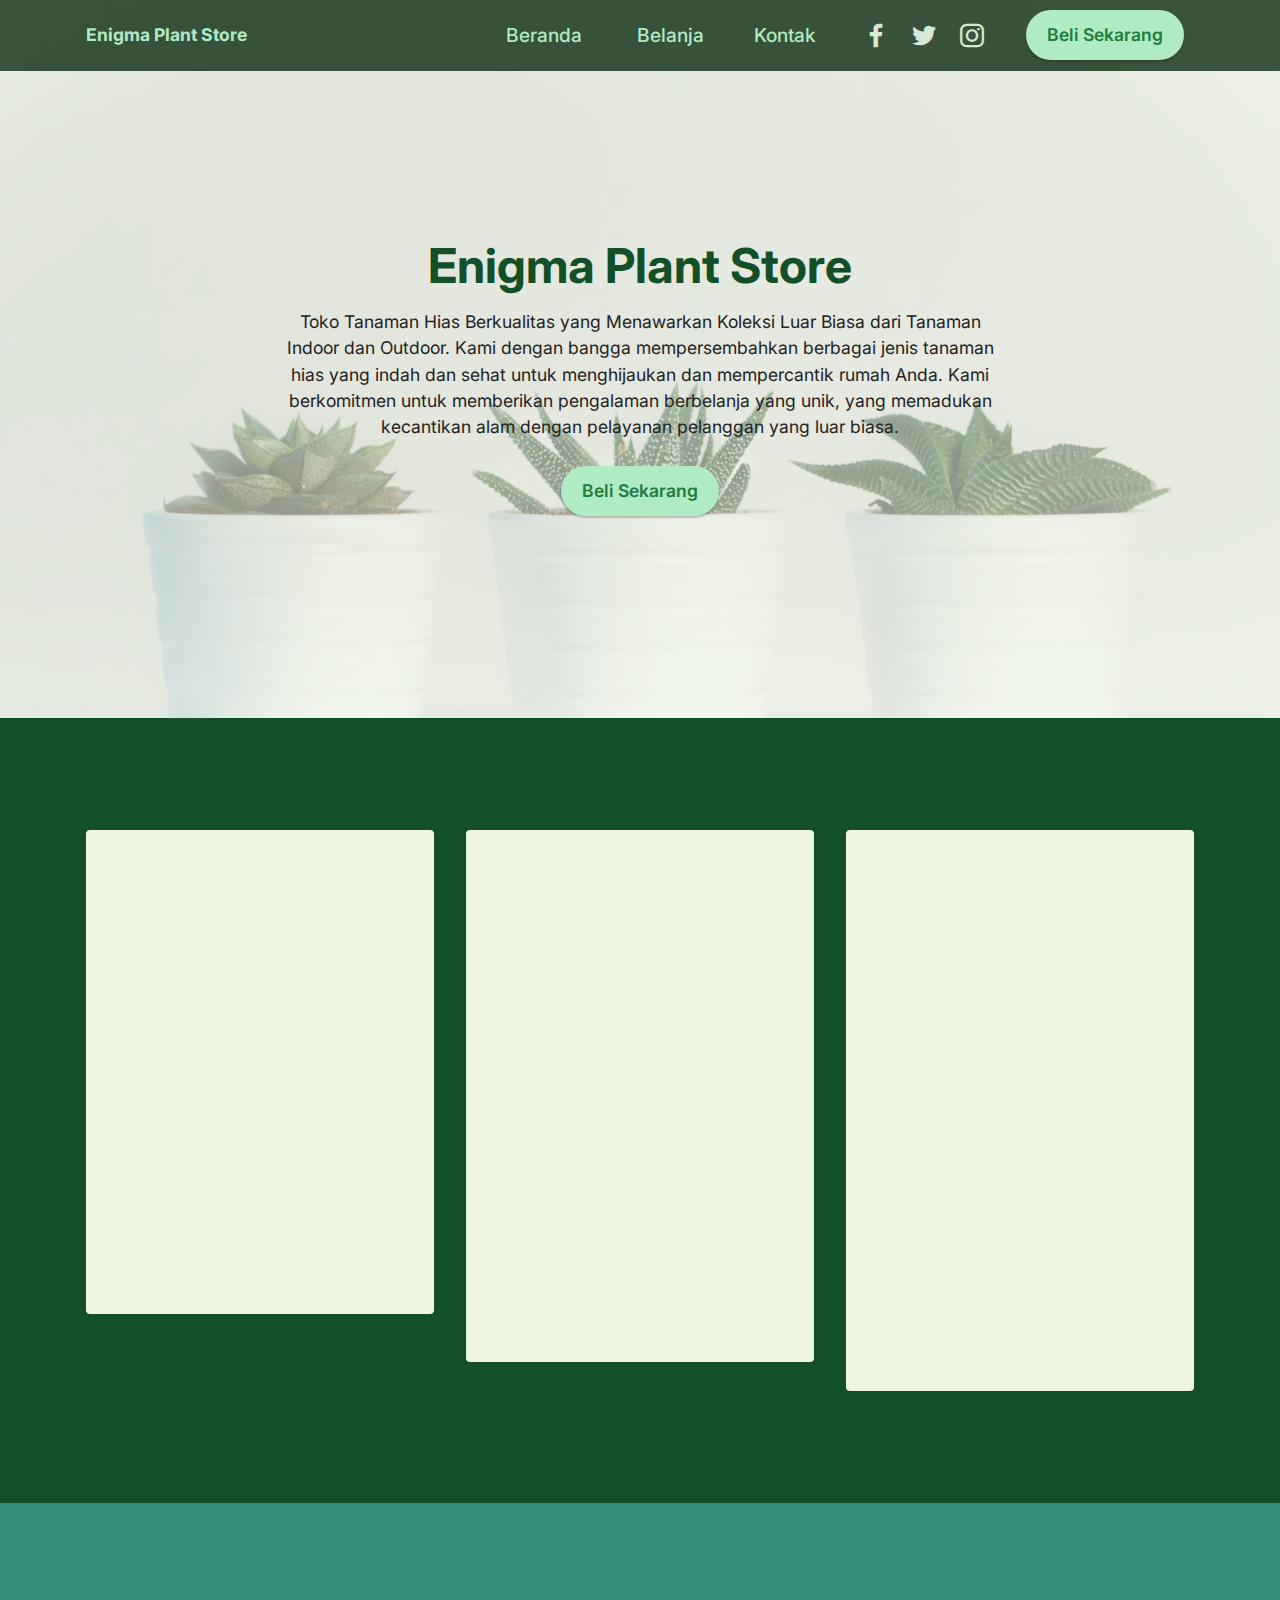
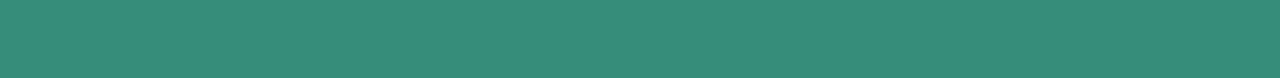
==== index.html @ a5e1b196 "Add files via upload" ====
<!DOCTYPE html>
<html>

<head>
    <!-- Site made with Mobirise Website Builder v5.9.6, https://mobirise.com -->
    <meta charset="UTF-8">
    <meta http-equiv="X-UA-Compatible" content="IE=edge">
    <meta name="generator" content="Mobirise v5.9.6, mobirise.com">
    <meta name="viewport" content="width=device-width, initial-scale=1, minimum-scale=1">
    <link rel="shortcut icon" href="assets/images/ferdy-logo-128x128.png" type="image/x-icon">
    <meta name="description" content="">


    <title>ENIGMA STORE</title>
    <link rel="stylesheet" href="assets/web/assets/mobirise-icons2/mobirise2.css">
    <link rel="stylesheet" href="assets/bootstrap/css/bootstrap.min.css">
    <link rel="stylesheet" href="assets/bootstrap/css/bootstrap-grid.min.css">
    <link rel="stylesheet" href="assets/bootstrap/css/bootstrap-reboot.min.css">
    <link rel="stylesheet" href="assets/animatecss/animate.css">
    <link rel="stylesheet" href="assets/dropdown/css/style.css">
    <link rel="stylesheet" href="assets/socicon/css/styles.css">
    <link rel="stylesheet" href="assets/theme/css/style.css">
    <link rel="preload"
        href="https://fonts.googleapis.com/css?family=Inter:100,200,300,400,500,600,700,800,900&display=swap" as="style"
        onload="this.onload=null;this.rel='stylesheet'">
    <noscript>
        <link rel="stylesheet"
            href="https://fonts.googleapis.com/css?family=Inter:100,200,300,400,500,600,700,800,900&display=swap">
    </noscript>
    <link rel="preload" href="https://fonts.googleapis.com/css?family=Manrope:200,300,400,500,600,700,800&display=swap"
        as="style" onload="this.onload=null;this.rel='stylesheet'">
    <noscript>
        <link rel="stylesheet"
            href="https://fonts.googleapis.com/css?family=Manrope:200,300,400,500,600,700,800&display=swap">
    </noscript>
    <link rel="preload" as="style" href="assets/mobirise/css/mbr-additional.css">
    <link rel="stylesheet" href="assets/mobirise/css/mbr-additional.css" type="text/css">




</head>

<body>

    <section data-bs-version="5.1" class="menu menu3 cid-sFAA5oUu2Y" once="menu" id="menu3-1">

        <nav class="navbar navbar-dropdown navbar-expand-lg">
            <div class="container">
                <div class="navbar-brand">

                    <span class="navbar-caption-wrap"><a class="navbar-caption text-primary display-4"
                            href="index.html">Enigma Plant Store</a></span>
                </div>
                <button class="navbar-toggler" type="button" data-toggle="collapse" data-bs-toggle="collapse"
                    data-target="#navbarSupportedContent" data-bs-target="#navbarSupportedContent"
                    aria-controls="navbarNavAltMarkup" aria-expanded="false" aria-label="Toggle navigation">
                    <div class="hamburger">
                        <span></span>
                        <span></span>
                        <span></span>
                        <span></span>
                    </div>
                </button>
                <div class="collapse navbar-collapse" id="navbarSupportedContent">
                    <ul class="navbar-nav nav-dropdown" data-app-modern-menu="true">
                        <li class="nav-item"><a class="nav-link link text-primary display-7"
                                href="index.html">Beranda&nbsp;</a></li>

                        <li class="nav-item"><a class="nav-link link text-primary display-7"
                                href="page1.html">Belanja</a>
                        </li>
                        <li class="nav-item"><a class="nav-link link text-primary display-7"
                                href="page3.html">Kontak</a></li>
                    </ul>
                    <div class="icons-menu">
                        <a class="iconfont-wrapper" href="https://mobiri.se" target="_blank">
                            <span class="p-2 mbr-iconfont socicon-facebook socicon"></span>
                        </a>
                        <a class="iconfont-wrapper" href="https://mobiri.se" target="_blank">
                            <span class="p-2 mbr-iconfont socicon-twitter socicon"></span>
                        </a>
                        <a class="iconfont-wrapper" href="https://mobiri.se" target="_blank">
                            <span class="p-2 mbr-iconfont socicon-instagram socicon"></span>
                        </a>

                    </div>
                    <div class="navbar-buttons mbr-section-btn"><a class="btn btn-primary display-4"
                            href="page1.html">Beli Sekarang</a></div>
                </div>
            </div>
        </nav>
    </section>

    <section data-bs-version="5.1" class="header1 cid-sFCAOqBTxa" id="header1-i">



        <div class="mbr-overlay" style="opacity: 0.6; background-color: rgb(237, 245, 225);"></div>

        <div class="container">
            <div class="row justify-content-center">
                <div class="col-12 col-lg-8">
                    <h1 class="mbr-section-title mbr-fonts-style mb-3 display-2"><strong>Enigma Plant Store</strong>
                    </h1>

                    <p class="mbr-text mbr-fonts-style display-4">Toko Tanaman Hias Berkualitas yang Menawarkan Koleksi
                        Luar Biasa dari Tanaman Indoor dan Outdoor. Kami dengan bangga mempersembahkan berbagai jenis
                        tanaman hias yang indah dan sehat untuk menghijaukan dan mempercantik rumah Anda. Kami
                        berkomitmen untuk memberikan pengalaman berbelanja yang unik, yang memadukan kecantikan alam
                        dengan pelayanan pelanggan yang luar biasa.<br></p>
                    <div class="mbr-section-btn mt-3"><a class="btn btn-primary display-4" href="page1.html">Beli
                            Sekarang</a></div>
                </div>
            </div>
        </div>
    </section>

    <section data-bs-version="5.1" class="clients2 cid-sFAOcdRzJX" id="clients2-b">




        <div class="container">
            <div class="row justify-content-center">
                <div class="card col-12 col-md-6 col-lg-4">
                    <div class="card-wrapper">
                        <div class="img-wrapper">
                            <img src="assets/images/6102dc563de48b00044eb5b3-280x184.png"
                                alt="Mobirise Website Builder">
                        </div>
                        <div class="card-box align-center">

                            <h5 class="card-title mbr-fonts-style mb-3 display-5"><strong>Partner Kami</strong></h5>
                            <p class="mbr-text mbr-fonts-style mb-4 display-4">
                                Shopee menyediakan layanan berbelanja online yang luas, dengan berbagai produk mulai
                                dari fashion, elektronik, makanan, hingga tanaman hias. </p>
                            <div class="mbr-section-btn mt-3"><a class="btn btn-secondary display-4"
                                    href="https://mobiri.se">Learn More</a></div>
                        </div>
                    </div>
                </div>
                <div class="card col-12 col-md-6 col-lg-4">
                    <div class="card-wrapper">
                        <div class="img-wrapper">
                            <img src="assets/images/327cbd9eacde00ae3713ce263df2419b-280x280.png"
                                alt="Mobirise Website Builder">
                        </div>
                        <div class="card-box align-center">

                            <h5 class="card-title mbr-fonts-style mb-3 display-5"><strong>Partner Kami</strong></h5>
                            <p class="mbr-text mbr-fonts-style mb-4 display-4">
                                Lazada adalah platform e-commerce terkemuka yang menawarkan berbagai produk dan layanan
                                belanja online di sejumlah negara di Asia Tenggara.</p>
                            <div class="mbr-section-btn mt-3"><a class="btn btn-secondary display-4"
                                    href="https://mobiri.se">Learn More</a></div>
                        </div>
                    </div>
                </div>
                <div class="card col-12 col-md-6 col-lg-4">
                    <div class="card-wrapper">
                        <div class="img-wrapper">
                            <img src="assets/images/36c1015e-280x338.png" alt="Mobirise Website Builder">
                        </div>
                        <div class="card-box align-center">

                            <h5 class="card-title mbr-fonts-style mb-3 display-5"><strong>Partner Kami</strong></h5>
                            <p class="mbr-text mbr-fonts-style mb-4 display-4">
                                Tokopedia adalah platform e-commerce terkemuka di Indonesia yang menyediakan berbagai
                                produk dan layanan belanja online kepada masyarakat. </p>
                            <div class="mbr-section-btn mt-3"><a class="btn btn-secondary display-4"
                                    href="https://mobiri.se">Learn More</a></div>
                        </div>
                    </div>
                </div>

            </div>
        </div>
    </section>

    <section data-bs-version="5.1" class="footer3 cid-sFAOjz8nX7" once="footers" id="footer3-d">





        <div class="container">
            <div class="media-container-row align-center mbr-white">
                <div class="row row-links">
                    <ul class="foot-menu">





                        <li class="foot-menu-item mbr-fonts-style display-7">Beranda</li>
                        <li class="foot-menu-item mbr-fonts-style display-7">Toko</li>
                        <li class="foot-menu-item mbr-fonts-style display-7">Belanja</li>
                    </ul>
                </div>
                <div class="row social-row">
                    <div class="social-list align-right pb-2">






                        <div class="soc-item">
                            <a href="https://twitter.com/mobirise" target="_blank">
                                <span class="socicon-twitter socicon mbr-iconfont mbr-iconfont-social"></span>
                            </a>
                        </div>
                        <div class="soc-item">
                            <a href="https://www.facebook.com/pages/Mobirise/1616226671953247" target="_blank">
                                <span class="socicon-facebook socicon mbr-iconfont mbr-iconfont-social"></span>
                            </a>
                        </div>
                        <div class="soc-item">
                            <a href="https://www.youtube.com/c/mobirise" target="_blank">
                                <span class="socicon-youtube socicon mbr-iconfont mbr-iconfont-social"></span>
                            </a>
                        </div>
                        <div class="soc-item">
                            <a href="https://instagram.com/mobirise" target="_blank">
                                <span class="socicon-instagram socicon mbr-iconfont mbr-iconfont-social"></span>
                            </a>
                        </div>
                    </div>
                </div>
                <div class="row row-copirayt">
                    <p class="mbr-text mb-0 mbr-fonts-style mbr-white align-center display-7">
                        © Copyright 2025 Mobirise. All Rights Reserved.
                    </p>
                </div>
            </div>
        </div>
    </section>

    <script src="assets/bootstrap/js/bootstrap.bundle.min.js"></script>
    <script src="assets/smoothscroll/smooth-scroll.js"></script>
    <script src="assets/ytplayer/index.js"></script>
    <script src="assets/dropdown/js/navbar-dropdown.js"></script>
    <script src="assets/theme/js/script.js"></script>


    <input name="animation" type="hidden">
</body>

</html>
---- assets/web/assets/mobirise-icons2/mobirise2.css ----
@font-face {
  font-family: 'Moririse2';
  font-display: swap;
  src:  url('mobirise2.eot?f2bix4');
  src:  url('mobirise2.eot?f2bix4#iefix') format('embedded-opentype'),
    url('mobirise2.ttf?f2bix4') format('truetype'),
    url('mobirise2.woff?f2bix4') format('woff'),
    url('mobirise2.svg?f2bix4#mobirise2') format('svg');
  font-weight: normal;
  font-style: normal;
}

[class^="mobi-"], [class*=" mobi-"] {
  /* use !important to prevent issues with browser extensions that change fonts */
  font-family: 'Moririse2' !important;
  speak: none;
  font-style: normal;
  font-weight: normal;
  font-variant: normal;
  text-transform: none;
  line-height: 1;

  /* Better Font Rendering =========== */
  -webkit-font-smoothing: antialiased;
  -moz-osx-font-smoothing: grayscale;
}

.mobi-mbri-add-submenu:before {
  content: "\e900";
}
.mobi-mbri-alert:before {
  content: "\e901";
}
.mobi-mbri-align-center:before {
  content: "\e902";
}
.mobi-mbri-align-justify:before {
  content: "\e903";
}
.mobi-mbri-align-left:before {
  content: "\e904";
}
.mobi-mbri-align-right:before {
  content: "\e905";
}
.mobi-mbri-android:before {
  content: "\e906";
}
.mobi-mbri-apple:before {
  content: "\e907";
}
.mobi-mbri-arrow-down:before {
  content: "\e908";
}
.mobi-mbri-arrow-next:before {
  content: "\e909";
}
.mobi-mbri-arrow-prev:before {
  content: "\e90a";
}
.mobi-mbri-arrow-up:before {
  content: "\e90b";
}
.mobi-mbri-bold:before {
  content: "\e90c";
}
.mobi-mbri-bookmark:before {
  content: "\e90d";
}
.mobi-mbri-bootstrap:before {
  content: "\e90e";
}
.mobi-mbri-briefcase:before {
  content: "\e90f";
}
.mobi-mbri-browse:before {
  content: "\e910";
}
.mobi-mbri-bulleted-list:before {
  content: "\e911";
}
.mobi-mbri-calendar:before {
  content: "\e912";
}
.mobi-mbri-camera:before {
  content: "\e913";
}
.mobi-mbri-cart-add:before {
  content: "\e914";
}
.mobi-mbri-cart-full:before {
  content: "\e915";
}
.mobi-mbri-cash:before {
  content: "\e916";
}
.mobi-mbri-change-style:before {
  content: "\e917";
}
.mobi-mbri-chat:before {
  content: "\e918";
}
.mobi-mbri-clock:before {
  content: "\e919";
}
.mobi-mbri-close:before {
  content: "\e91a";
}
.mobi-mbri-cloud:before {
  content: "\e91b";
}
.mobi-mbri-code:before {
  content: "\e91c";
}
.mobi-mbri-contact-form:before {
  content: "\e91d";
}
.mobi-mbri-credit-card:before {
  content: "\e91e";
}
.mobi-mbri-cursor-click:before {
  content: "\e91f";
}
.mobi-mbri-cust-feedback:before {
  content: "\e920";
}
.mobi-mbri-database:before {
  content: "\e921";
}
.mobi-mbri-delivery:before {
  content: "\e922";
}
.mobi-mbri-desktop:before {
  content: "\e923";
}
.mobi-mbri-devices:before {
  content: "\e924";
}
.mobi-mbri-down:before {
  content: "\e925";
}
.mobi-mbri-download-2:before {
  content: "\e926";
}
.mobi-mbri-download:before {
  content: "\e927";
}
.mobi-mbri-drag-n-drop-2:before {
  content: "\e928";
}
.mobi-mbri-drag-n-drop:before {
  content: "\e929";
}
.mobi-mbri-edit-2:before {
  content: "\e92a";
}
.mobi-mbri-edit:before {
  content: "\e92b";
}
.mobi-mbri-error:before {
  content: "\e92c";
}
.mobi-mbri-extension:before {
  content: "\e92d";
}
.mobi-mbri-features:before {
  content: "\e92e";
}
.mobi-mbri-file:before {
  content: "\e92f";
}
.mobi-mbri-flag:before {
  content: "\e930";
}
.mobi-mbri-folder:before {
  content: "\e931";
}
.mobi-mbri-gift:before {
  content: "\e932";
}
.mobi-mbri-github:before {
  content: "\e933";
}
.mobi-mbri-globe-2:before {
  content: "\e934";
}
.mobi-mbri-globe:before {
  content: "\e935";
}
.mobi-mbri-growing-chart:before {
  content: "\e936";
}
.mobi-mbri-hearth:before {
  content: "\e937";
}
.mobi-mbri-help:before {
  content: "\e938";
}
.mobi-mbri-home:before {
  content: "\e939";
}
.mobi-mbri-hot-cup:before {
  content: "\e93a";
}
.mobi-mbri-idea:before {
  content: "\e93b";
}
.mobi-mbri-image-gallery:before {
  content: "\e93c";
}
.mobi-mbri-image-slider:before {
  content: "\e93d";
}
.mobi-mbri-info:before {
  content: "\e93e";
}
.mobi-mbri-italic:before {
  content: "\e93f";
}
.mobi-mbri-key:before {
  content: "\e940";
}
.mobi-mbri-laptop:before {
  content: "\e941";
}
.mobi-mbri-layers:before {
  content: "\e942";
}
.mobi-mbri-left-right:before {
  content: "\e943";
}
.mobi-mbri-left:before {
  content: "\e944";
}
.mobi-mbri-letter:before {
  content: "\e945";
}
.mobi-mbri-like:before {
  content: "\e946";
}
.mobi-mbri-link:before {
  content: "\e947";
}
.mobi-mbri-lock:before {
  content: "\e948";
}
.mobi-mbri-login:before {
  content: "\e949";
}
.mobi-mbri-logout:before {
  content: "\e94a";
}
.mobi-mbri-magic-stick:before {
  content: "\e94b";
}
.mobi-mbri-map-pin:before {
  content: "\e94c";
}
.mobi-mbri-menu:before {
  content: "\e94d";
}
.mobi-mbri-mobile-2:before {
  content: "\e94e";
}
.mobi-mbri-mobile-horizontal:before {
  content: "\e94f";
}
.mobi-mbri-mobile:before {
  content: "\e950";
}
.mobi-mbri-mobirise:before {
  content: "\e951";
}
.mobi-mbri-more-horizontal:before {
  content: "\e952";
}
.mobi-mbri-more-vertical:before {
  content: "\e953";
}
.mobi-mbri-music:before {
  content: "\e954";
}
.mobi-mbri-new-file:before {
  content: "\e955";
}
.mobi-mbri-numbered-list:before {
  content: "\e956";
}
.mobi-mbri-opened-folder:before {
  content: "\e957";
}
.mobi-mbri-pages:before {
  content: "\e958";
}
.mobi-mbri-paper-plane:before {
  content: "\e959";
}
.mobi-mbri-paperclip:before {
  content: "\e95a";
}
.mobi-mbri-phone:before {
  content: "\e95b";
}
.mobi-mbri-photo:before {
  content: "\e95c";
}
.mobi-mbri-photos:before {
  content: "\e95d";
}
.mobi-mbri-pin:before {
  content: "\e95e";
}
.mobi-mbri-play:before {
  content: "\e95f";
}
.mobi-mbri-plus:before {
  content: "\e960";
}
.mobi-mbri-preview:before {
  content: "\e961";
}
.mobi-mbri-print:before {
  content: "\e962";
}
.mobi-mbri-protect:before {
  content: "\e963";
}
.mobi-mbri-question:before {
  content: "\e964";
}
.mobi-mbri-quote-left:before {
  content: "\e965";
}
.mobi-mbri-quote-right:before {
  content: "\e966";
}
.mobi-mbri-redo:before {
  content: "\e967";
}
.mobi-mbri-refresh:before {
  content: "\e968";
}
.mobi-mbri-responsive-2:before {
  content: "\e969";
}
.mobi-mbri-responsive:before {
  content: "\e96a";
}
.mobi-mbri-right:before {
  content: "\e96b";
}
.mobi-mbri-rocket:before {
  content: "\e96c";
}
.mobi-mbri-sad-face:before {
  content: "\e96d";
}
.mobi-mbri-sale:before {
  content: "\e96e";
}
.mobi-mbri-save:before {
  content: "\e96f";
}
.mobi-mbri-search:before {
  content: "\e970";
}
.mobi-mbri-setting-2:before {
  content: "\e971";
}
.mobi-mbri-setting-3:before {
  content: "\e972";
}
.mobi-mbri-setting:before {
  content: "\e973";
}
.mobi-mbri-share:before {
  content: "\e974";
}
.mobi-mbri-shopping-bag:before {
  content: "\e975";
}
.mobi-mbri-shopping-basket:before {
  content: "\e976";
}
.mobi-mbri-shopping-cart:before {
  content: "\e977";
}
.mobi-mbri-sites:before {
  content: "\e978";
}
.mobi-mbri-smile-face:before {
  content: "\e979";
}
.mobi-mbri-speed:before {
  content: "\e97a";
}
.mobi-mbri-star:before {
  content: "\e97b";
}
.mobi-mbri-success:before {
  content: "\e97c";
}
.mobi-mbri-sun:before {
  content: "\e97d";
}
.mobi-mbri-sun2:before {
  content: "\e97e";
}
.mobi-mbri-tablet-vertical:before {
  content: "\e97f";
}
.mobi-mbri-tablet:before {
  content: "\e980";
}
.mobi-mbri-target:before {
  content: "\e981";
}
.mobi-mbri-timer:before {
  content: "\e982";
}
.mobi-mbri-to-ftp:before {
  content: "\e983";
}
.mobi-mbri-to-local-drive:before {
  content: "\e984";
}
.mobi-mbri-touch-swipe:before {
  content: "\e985";
}
.mobi-mbri-touch:before {
  content: "\e986";
}
.mobi-mbri-trash:before {
  content: "\e987";
}
.mobi-mbri-underline:before {
  content: "\e988";
}
.mobi-mbri-undo:before {
  content: "\e989";
}
.mobi-mbri-unlink:before {
  content: "\e98a";
}
.mobi-mbri-unlock:before {
  content: "\e98b";
}
.mobi-mbri-up-down:before {
  content: "\e98c";
}
.mobi-mbri-up:before {
  content: "\e98d";
}
.mobi-mbri-update:before {
  content: "\e98e";
}
.mobi-mbri-upload-2:before {
  content: "\e98f";
}
.mobi-mbri-upload:before {
  content: "\e990";
}
.mobi-mbri-user-2:before {
  content: "\e991";
}
.mobi-mbri-user:before {
  content: "\e992";
}
.mobi-mbri-users:before {
  content: "\e993";
}
.mobi-mbri-video-play:before {
  content: "\e994";
}
.mobi-mbri-video:before {
  content: "\e995";
}
.mobi-mbri-watch:before {
  content: "\e996";
}
.mobi-mbri-website-theme-2:before {
  content: "\e997";
}
.mobi-mbri-website-theme:before {
  content: "\e998";
}
.mobi-mbri-wifi:before {
  content: "\e999";
}
.mobi-mbri-windows:before {
  content: "\e99a";
}
.mobi-mbri-zoom-in:before {
  content: "\e99b";
}
.mobi-mbri-zoom-out:before {
  content: "\e99c";
}
---- assets/dropdown/css/style.css ----
.navbar-dropdown {
  left: 0;
  padding: 0;
  position: absolute;
  right: 0;
  top: 0;
  transition: all 0.45s ease;
  z-index: 1030;
  background: #282828; }
  .navbar-dropdown .navbar-logo {
    margin-right: 0.8rem;
    transition: margin 0.3s ease-in-out;
    vertical-align: middle; }
    .navbar-dropdown .navbar-logo img {
      height: 3.125rem;
      transition: all 0.3s ease-in-out; }
    .navbar-dropdown .navbar-logo.mbr-iconfont {
      font-size: 3.125rem;
      line-height: 3.125rem; }
  .navbar-dropdown .navbar-caption {
    font-weight: 700;
    white-space: normal;
    vertical-align: -4px;
    line-height: 3.125rem !important; }
    .navbar-dropdown .navbar-caption, .navbar-dropdown .navbar-caption:hover {
      color: inherit;
      text-decoration: none; }
  .navbar-dropdown .mbr-iconfont + .navbar-caption {
    vertical-align: -1px; }
  .navbar-dropdown.navbar-fixed-top {
    position: fixed; }
  .navbar-dropdown .navbar-brand span {
    vertical-align: -4px; }
  .navbar-dropdown.bg-color.transparent {
    background: none; }
  .navbar-dropdown.navbar-short .navbar-brand {
    padding: 0.625rem 0; }
    .navbar-dropdown.navbar-short .navbar-brand span {
      vertical-align: -1px; }
  .navbar-dropdown.navbar-short .navbar-caption {
    line-height: 2.375rem !important;
    vertical-align: -2px; }
  .navbar-dropdown.navbar-short .navbar-logo {
    margin-right: 0.5rem; }
    .navbar-dropdown.navbar-short .navbar-logo img {
      height: 2.375rem; }
    .navbar-dropdown.navbar-short .navbar-logo.mbr-iconfont {
      font-size: 2.375rem;
      line-height: 2.375rem; }
  .navbar-dropdown.navbar-short .mbr-table-cell {
    height: 3.625rem; }
  .navbar-dropdown .navbar-close {
    left: 0.6875rem;
    position: fixed;
    top: 0.75rem;
    z-index: 1000; }
  .navbar-dropdown .hamburger-icon {
    content: "";
    display: inline-block;
    vertical-align: middle;
    width: 16px;
    -webkit-box-shadow: 0 -6px 0 1px #282828,0 0 0 1px #282828,0 6px 0 1px #282828;
    -moz-box-shadow: 0 -6px 0 1px #282828,0 0 0 1px #282828,0 6px 0 1px #282828;
    box-shadow: 0 -6px 0 1px #282828,0 0 0 1px #282828,0 6px 0 1px #282828; }

.dropdown-menu .dropdown-toggle[data-toggle="dropdown-submenu"]::after {
  border-bottom: 0.35em solid transparent;
  border-left: 0.35em solid;
  border-right: 0;
  border-top: 0.35em solid transparent;
  margin-left: 0.3rem; }

.dropdown-menu .dropdown-item:focus {
  outline: 0; }

.nav-dropdown {
  font-size: 0.75rem;
  font-weight: 500;
  height: auto !important; }
  .nav-dropdown .nav-btn {
    padding-left: 1rem; }
  .nav-dropdown .link {
    margin: .667em 1.667em;
    font-weight: 500;
    padding: 0;
    transition: color .2s ease-in-out; }
    .nav-dropdown .link.dropdown-toggle {
      margin-right: 2.583em; }
      .nav-dropdown .link.dropdown-toggle::after {
        margin-left: .25rem;
        border-top: 0.35em solid;
        border-right: 0.35em solid transparent;
        border-left: 0.35em solid transparent;
        border-bottom: 0; }
      .nav-dropdown .link.dropdown-toggle[aria-expanded="true"] {
        margin: 0;
        padding: 0.667em 3.263em  0.667em 1.667em; }
  .nav-dropdown .link::after,
  .nav-dropdown .dropdown-item::after {
    color: inherit; }
  .nav-dropdown .btn {
    font-size: 0.75rem;
    font-weight: 700;
    letter-spacing: 0;
    margin-bottom: 0;
    padding-left: 1.25rem;
    padding-right: 1.25rem; }
  .nav-dropdown .dropdown-menu {
    border-radius: 0;
    border: 0;
    left: 0;
    margin: 0;
    padding-bottom: 1.25rem;
    padding-top: 1.25rem;
    position: relative; }
  .nav-dropdown .dropdown-submenu {
    margin-left: 0.125rem;
    top: 0; }
  .nav-dropdown .dropdown-item {
    font-weight: 500;
    line-height: 2;
    padding: 0.3846em 4.615em 0.3846em 1.5385em;
    position: relative;
    transition: color .2s ease-in-out, background-color .2s ease-in-out; }
    .nav-dropdown .dropdown-item::after {
      margin-top: -0.3077em;
      position: absolute;
      right: 1.1538em;
      top: 50%; }
    .nav-dropdown .dropdown-item:focus, .nav-dropdown .dropdown-item:hover {
      background: none; }

@media (max-width: 767px) {
  .nav-dropdown.navbar-toggleable-sm {
    bottom: 0;
    display: none;
    left: 0;
    overflow-x: hidden;
    position: fixed;
    top: 0;
    transform: translateX(-100%);
    -ms-transform: translateX(-100%);
    -webkit-transform: translateX(-100%);
    width: 18.75rem;
    z-index: 999; } }
.nav-dropdown.navbar-toggleable-xl {
  bottom: 0;
  display: none;
  left: 0;
  overflow-x: hidden;
  position: fixed;
  top: 0;
  transform: translateX(-100%);
  -ms-transform: translateX(-100%);
  -webkit-transform: translateX(-100%);
  width: 18.75rem;
  z-index: 999; }

.nav-dropdown-sm {
  display: block !important;
  overflow-x: hidden;
  overflow: auto;
  padding-top: 3.875rem; }
  .nav-dropdown-sm::after {
    content: "";
    display: block;
    height: 3rem;
    width: 100%; }
  .nav-dropdown-sm.collapse.in ~ .navbar-close {
    display: block !important; }
  .nav-dropdown-sm.collapsing, .nav-dropdown-sm.collapse.in {
    transform: translateX(0);
    -ms-transform: translateX(0);
    -webkit-transform: translateX(0);
    transition: all 0.25s ease-out;
    -webkit-transition: all 0.25s ease-out;
    background: #282828; }
  .nav-dropdown-sm.collapsing[aria-expanded="false"] {
    transform: translateX(-100%);
    -ms-transform: translateX(-100%);
    -webkit-transform: translateX(-100%); }
  .nav-dropdown-sm .nav-item {
    display: block;
    margin-left: 0 !important;
    padding-left: 0; }
  .nav-dropdown-sm .link,
  .nav-dropdown-sm .dropdown-item {
    border-top: 1px dotted rgba(255, 255, 255, 0.1);
    font-size: 0.8125rem;
    line-height: 1.6;
    margin: 0 !important;
    padding: 0.875rem 2.4rem 0.875rem 1.5625rem !important;
    position: relative;
    white-space: normal; }
    .nav-dropdown-sm .link:focus, .nav-dropdown-sm .link:hover,
    .nav-dropdown-sm .dropdown-item:focus,
    .nav-dropdown-sm .dropdown-item:hover {
      background: rgba(0, 0, 0, 0.2) !important;
      color: #c0a375; }
  .nav-dropdown-sm .nav-btn {
    position: relative;
    padding: 1.5625rem 1.5625rem 0 1.5625rem; }
    .nav-dropdown-sm .nav-btn::before {
      border-top: 1px dotted rgba(255, 255, 255, 0.1);
      content: "";
      left: 0;
      position: absolute;
      top: 0;
      width: 100%; }
    .nav-dropdown-sm .nav-btn + .nav-btn {
      padding-top: 0.625rem; }
      .nav-dropdown-sm .nav-btn + .nav-btn::before {
        display: none; }
  .nav-dropdown-sm .btn {
    padding: 0.625rem 0; }
  .nav-dropdown-sm .dropdown-toggle[data-toggle="dropdown-submenu"]::after {
    margin-left: .25rem;
    border-top: 0.35em solid;
    border-right: 0.35em solid transparent;
    border-left: 0.35em solid transparent;
    border-bottom: 0; }
  .nav-dropdown-sm .dropdown-toggle[data-toggle="dropdown-submenu"][aria-expanded="true"]::after {
    border-top: 0;
    border-right: 0.35em solid transparent;
    border-left: 0.35em solid transparent;
    border-bottom: 0.35em solid; }
  .nav-dropdown-sm .dropdown-menu {
    margin: 0;
    padding: 0;
    position: relative;
    top: 0;
    left: 0;
    width: 100%;
    border: 0;
    float: none;
    border-radius: 0;
    background: none; }
  .nav-dropdown-sm .dropdown-submenu {
    left: 100%;
    margin-left: 0.125rem;
    margin-top: -1.25rem;
    top: 0; }

.navbar-toggleable-sm .nav-dropdown .dropdown-menu {
  position: absolute; }

.navbar-toggleable-sm .nav-dropdown .dropdown-submenu {
  left: 100%;
  margin-left: 0.125rem;
  margin-top: -1.25rem;
  top: 0; }

.navbar-toggleable-sm.opened .nav-dropdown .dropdown-menu {
  position: relative; }

.navbar-toggleable-sm.opened .nav-dropdown .dropdown-submenu {
  left: 0;
  margin-left: 00rem;
  margin-top: 0rem;
  top: 0; }

.is-builder .nav-dropdown.collapsing {
  transition: none !important; }
---- assets/socicon/css/styles.css ----
@charset "UTF-8";

@font-face {
  font-family: 'Socicon';
  src:  url('../fonts/socicon.eot');
  src:  url('../fonts/socicon.eot?#iefix') format('embedded-opentype'),
    url('../fonts/socicon.woff2') format('woff2'),
    url('../fonts/socicon.ttf') format('truetype'),
    url('../fonts/socicon.woff') format('woff'),
    url('../fonts/socicon.svg#socicon') format('svg');
  font-weight: normal;
  font-style: normal;
  font-display: swap;
}

[data-icon]:before {
  font-family: "socicon" !important;
  content: attr(data-icon);
  font-style: normal !important;
  font-weight: normal !important;
  font-variant: normal !important;
  text-transform: none !important;
  speak: none;
  line-height: 1;
  -webkit-font-smoothing: antialiased;
  -moz-osx-font-smoothing: grayscale;
}

[class^="socicon-"], [class*=" socicon-"] {
  /* use !important to prevent issues with browser extensions that change fonts */
  font-family: 'Socicon' !important;
  speak: none;
  font-style: normal;
  font-weight: normal;
  font-variant: normal;
  text-transform: none;
  line-height: 1;

  /* Better Font Rendering =========== */
  -webkit-font-smoothing: antialiased;
  -moz-osx-font-smoothing: grayscale;
}

.socicon-eitaa:before {
  content: "\e97c";
}
.socicon-soroush:before {
  content: "\e97d";
}
.socicon-bale:before {
  content: "\e97e";
}
.socicon-zazzle:before {
  content: "\e97b";
}
.socicon-society6:before {
  content: "\e97a";
}
.socicon-redbubble:before {
  content: "\e979";
}
.socicon-avvo:before {
  content: "\e978";
}
.socicon-stitcher:before {
  content: "\e977";
}
.socicon-googlehangouts:before {
  content: "\e974";
}
.socicon-dlive:before {
  content: "\e975";
}
.socicon-vsco:before {
  content: "\e976";
}
.socicon-flipboard:before {
  content: "\e973";
}
.socicon-ubuntu:before {
  content: "\e958";
}
.socicon-artstation:before {
  content: "\e959";
}
.socicon-invision:before {
  content: "\e95a";
}
.socicon-torial:before {
  content: "\e95b";
}
.socicon-collectorz:before {
  content: "\e95c";
}
.socicon-seenthis:before {
  content: "\e95d";
}
.socicon-googleplaymusic:before {
  content: "\e95e";
}
.socicon-debian:before {
  content: "\e95f";
}
.socicon-filmfreeway:before {
  content: "\e960";
}
.socicon-gnome:before {
  content: "\e961";
}
.socicon-itchio:before {
  content: "\e962";
}
.socicon-jamendo:before {
  content: "\e963";
}
.socicon-mix:before {
  content: "\e964";
}
.socicon-sharepoint:before {
  content: "\e965";
}
.socicon-tinder:before {
  content: "\e966";
}
.socicon-windguru:before {
  content: "\e967";
}
.socicon-cdbaby:before {
  content: "\e968";
}
.socicon-elementaryos:before {
  content: "\e969";
}
.socicon-stage32:before {
  content: "\e96a";
}
.socicon-tiktok:before {
  content: "\e96b";
}
.socicon-gitter:before {
  content: "\e96c";
}
.socicon-letterboxd:before {
  content: "\e96d";
}
.socicon-threema:before {
  content: "\e96e";
}
.socicon-splice:before {
  content: "\e96f";
}
.socicon-metapop:before {
  content: "\e970";
}
.socicon-naver:before {
  content: "\e971";
}
.socicon-remote:before {
  content: "\e972";
}
.socicon-internet:before {
  content: "\e957";
}
.socicon-moddb:before {
  content: "\e94b";
}
.socicon-indiedb:before {
  content: "\e94c";
}
.socicon-traxsource:before {
  content: "\e94d";
}
.socicon-gamefor:before {
  content: "\e94e";
}
.socicon-pixiv:before {
  content: "\e94f";
}
.socicon-myanimelist:before {
  content: "\e950";
}
.socicon-blackberry:before {
  content: "\e951";
}
.socicon-wickr:before {
  content: "\e952";
}
.socicon-spip:before {
  content: "\e953";
}
.socicon-napster:before {
  content: "\e954";
}
.socicon-beatport:before {
  content: "\e955";
}
.socicon-hackerone:before {
  content: "\e956";
}
.socicon-hackernews:before {
  content: "\e946";
}
.socicon-smashwords:before {
  content: "\e947";
}
.socicon-kobo:before {
  content: "\e948";
}
.socicon-bookbub:before {
  content: "\e949";
}
.socicon-mailru:before {
  content: "\e94a";
}
.socicon-gitlab:before {
  content: "\e945";
}
.socicon-instructables:before {
  content: "\e944";
}
.socicon-portfolio:before {
  content: "\e943";
}
.socicon-codered:before {
  content: "\e940";
}
.socicon-origin:before {
  content: "\e941";
}
.socicon-nextdoor:before {
  content: "\e942";
}
.socicon-udemy:before {
  content: "\e93f";
}
.socicon-livemaster:before {
  content: "\e93e";
}
.socicon-crunchbase:before {
  content: "\e93b";
}
.socicon-homefy:before {
  content: "\e93c";
}
.socicon-calendly:before {
  content: "\e93d";
}
.socicon-realtor:before {
  content: "\e90f";
}
.socicon-tidal:before {
  content: "\e910";
}
.socicon-qobuz:before {
  content: "\e911";
}
.socicon-natgeo:before {
  content: "\e912";
}
.socicon-mastodon:before {
  content: "\e913";
}
.socicon-unsplash:before {
  content: "\e914";
}
.socicon-homeadvisor:before {
  content: "\e915";
}
.socicon-angieslist:before {
  content: "\e916";
}
.socicon-codepen:before {
  content: "\e917";
}
.socicon-slack:before {
  content: "\e918";
}
.socicon-openaigym:before {
  content: "\e919";
}
.socicon-logmein:before {
  content: "\e91a";
}
.socicon-fiverr:before {
  content: "\e91b";
}
.socicon-gotomeeting:before {
  content: "\e91c";
}
.socicon-aliexpress:before {
  content: "\e91d";
}
.socicon-guru:before {
  content: "\e91e";
}
.socicon-appstore:before {
  content: "\e91f";
}
.socicon-homes:before {
  content: "\e920";
}
.socicon-zoom:before {
  content: "\e921";
}
.socicon-alibaba:before {
  content: "\e922";
}
.socicon-craigslist:before {
  content: "\e923";
}
.socicon-wix:before {
  content: "\e924";
}
.socicon-redfin:before {
  content: "\e925";
}
.socicon-googlecalendar:before {
  content: "\e926";
}
.socicon-shopify:before {
  content: "\e927";
}
.socicon-freelancer:before {
  content: "\e928";
}
.socicon-seedrs:before {
  content: "\e929";
}
.socicon-bing:before {
  content: "\e92a";
}
.socicon-doodle:before {
  content: "\e92b";
}
.socicon-bonanza:before {
  content: "\e92c";
}
.socicon-squarespace:before {
  content: "\e92d";
}
.socicon-toptal:before {
  content: "\e92e";
}
.socicon-gust:before {
  content: "\e92f";
}
.socicon-ask:before {
  content: "\e930";
}
.socicon-trulia:before {
  content: "\e931";
}
.socicon-loomly:before {
  content: "\e932";
}
.socicon-ghost:before {
  content: "\e933";
}
.socicon-upwork:before {
  content: "\e934";
}
.socicon-fundable:before {
  content: "\e935";
}
.socicon-booking:before {
  content: "\e936";
}
.socicon-googlemaps:before {
  content: "\e937";
}
.socicon-zillow:before {
  content: "\e938";
}
.socicon-niconico:before {
  content: "\e939";
}
.socicon-toneden:before {
  content: "\e93a";
}
.socicon-augment:before {
  content: "\e908";
}
.socicon-bitbucket:before {
  content: "\e909";
}
.socicon-fyuse:before {
  content: "\e90a";
}
.socicon-yt-gaming:before {
  content: "\e90b";
}
.socicon-sketchfab:before {
  content: "\e90c";
}
.socicon-mobcrush:before {
  content: "\e90d";
}
.socicon-microsoft:before {
  content: "\e90e";
}
.socicon-pandora:before {
  content: "\e907";
}
.socicon-messenger:before {
  content: "\e906";
}
.socicon-gamewisp:before {
  content: "\e905";
}
.socicon-bloglovin:before {
  content: "\e904";
}
.socicon-tunein:before {
  content: "\e903";
}
.socicon-gamejolt:before {
  content: "\e901";
}
.socicon-trello:before {
  content: "\e902";
}
.socicon-spreadshirt:before {
  content: "\e900";
}
.socicon-500px:before {
  content: "\e000";
}
.socicon-8tracks:before {
  content: "\e001";
}
.socicon-airbnb:before {
  content: "\e002";
}
.socicon-alliance:before {
  content: "\e003";
}
.socicon-amazon:before {
  content: "\e004";
}
.socicon-amplement:before {
  content: "\e005";
}
.socicon-android:before {
  content: "\e006";
}
.socicon-angellist:before {
  content: "\e007";
}
.socicon-apple:before {
  content: "\e008";
}
.socicon-appnet:before {
  content: "\e009";
}
.socicon-baidu:before {
  content: "\e00a";
}
.socicon-bandcamp:before {
  content: "\e00b";
}
.socicon-battlenet:before {
  content: "\e00c";
}
.socicon-mixer:before {
  content: "\e00d";
}
.socicon-bebee:before {
  content: "\e00e";
}
.socicon-bebo:before {
  content: "\e00f";
}
.socicon-behance:before {
  content: "\e010";
}
.socicon-blizzard:before {
  content: "\e011";
}
.socicon-blogger:before {
  content: "\e012";
}
.socicon-buffer:before {
  content: "\e013";
}
.socicon-chrome:before {
  content: "\e014";
}
.socicon-coderwall:before {
  content: "\e015";
}
.socicon-curse:before {
  content: "\e016";
}
.socicon-dailymotion:before {
  content: "\e017";
}
.socicon-deezer:before {
  content: "\e018";
}
.socicon-delicious:before {
  content: "\e019";
}
.socicon-deviantart:before {
  content: "\e01a";
}
.socicon-diablo:before {
  content: "\e01b";
}
.socicon-digg:before {
  content: "\e01c";
}
.socicon-discord:before {
  content: "\e01d";
}
.socicon-disqus:before {
  content: "\e01e";
}
.socicon-douban:before {
  content: "\e01f";
}
.socicon-draugiem:before {
  content: "\e020";
}
.socicon-dribbble:before {
  content: "\e021";
}
.socicon-drupal:before {
  content: "\e022";
}
.socicon-ebay:before {
  content: "\e023";
}
.socicon-ello:before {
  content: "\e024";
}
.socicon-endomodo:before {
  content: "\e025";
}
.socicon-envato:before {
  content: "\e026";
}
.socicon-etsy:before {
  content: "\e027";
}
.socicon-facebook:before {
  content: "\e028";
}
.socicon-feedburner:before {
  content: "\e029";
}
.socicon-filmweb:before {
  content: "\e02a";
}
.socicon-firefox:before {
  content: "\e02b";
}
.socicon-flattr:before {
  content: "\e02c";
}
.socicon-flickr:before {
  content: "\e02d";
}
.socicon-formulr:before {
  content: "\e02e";
}
.socicon-forrst:before {
  content: "\e02f";
}
.socicon-foursquare:before {
  content: "\e030";
}
.socicon-friendfeed:before {
  content: "\e031";
}
.socicon-github:before {
  content: "\e032";
}
.socicon-goodreads:before {
  content: "\e033";
}
.socicon-google:before {
  content: "\e034";
}
.socicon-googlescholar:before {
  content: "\e035";
}
.socicon-googlegroups:before {
  content: "\e036";
}
.socicon-googlephotos:before {
  content: "\e037";
}
.socicon-googleplus:before {
  content: "\e038";
}
.socicon-grooveshark:before {
  content: "\e039";
}
.socicon-hackerrank:before {
  content: "\e03a";
}
.socicon-hearthstone:before {
  content: "\e03b";
}
.socicon-hellocoton:before {
  content: "\e03c";
}
.socicon-heroes:before {
  content: "\e03d";
}
.socicon-smashcast:before {
  content: "\e03e";
}
.socicon-horde:before {
  content: "\e03f";
}
.socicon-houzz:before {
  content: "\e040";
}
.socicon-icq:before {
  content: "\e041";
}
.socicon-identica:before {
  content: "\e042";
}
.socicon-imdb:before {
  content: "\e043";
}
.socicon-instagram:before {
  content: "\e044";
}
.socicon-issuu:before {
  content: "\e045";
}
.socicon-istock:before {
  content: "\e046";
}
.socicon-itunes:before {
  content: "\e047";
}
.socicon-keybase:before {
  content: "\e048";
}
.socicon-lanyrd:before {
  content: "\e049";
}
.socicon-lastfm:before {
  content: "\e04a";
}
.socicon-line:before {
  content: "\e04b";
}
.socicon-linkedin:before {
  content: "\e04c";
}
.socicon-livejournal:before {
  content: "\e04d";
}
.socicon-lyft:before {
  content: "\e04e";
}
.socicon-macos:before {
  content: "\e04f";
}
.socicon-mail:before {
  content: "\e050";
}
.socicon-medium:before {
  content: "\e051";
}
.socicon-meetup:before {
  content: "\e052";
}
.socicon-mixcloud:before {
  content: "\e053";
}
.socicon-modelmayhem:before {
  content: "\e054";
}
.socicon-mumble:before {
  content: "\e055";
}
.socicon-myspace:before {
  content: "\e056";
}
.socicon-newsvine:before {
  content: "\e057";
}
.socicon-nintendo:before {
  content: "\e058";
}
.socicon-npm:before {
  content: "\e059";
}
.socicon-odnoklassniki:before {
  content: "\e05a";
}
.socicon-openid:before {
  content: "\e05b";
}
.socicon-opera:before {
  content: "\e05c";
}
.socicon-outlook:before {
  content: "\e05d";
}
.socicon-overwatch:before {
  content: "\e05e";
}
.socicon-patreon:before {
  content: "\e05f";
}
.socicon-paypal:before {
  content: "\e060";
}
.socicon-periscope:before {
  content: "\e061";
}
.socicon-persona:before {
  content: "\e062";
}
.socicon-pinterest:before {
  content: "\e063";
}
.socicon-play:before {
  content: "\e064";
}
.socicon-player:before {
  content: "\e065";
}
.socicon-playstation:before {
  content: "\e066";
}
.socicon-pocket:before {
  content: "\e067";
}
.socicon-qq:before {
  content: "\e068";
}
.socicon-quora:before {
  content: "\e069";
}
.socicon-raidcall:before {
  content: "\e06a";
}
.socicon-ravelry:before {
  content: "\e06b";
}
.socicon-reddit:before {
  content: "\e06c";
}
.socicon-renren:before {
  content: "\e06d";
}
.socicon-researchgate:before {
  content: "\e06e";
}
.socicon-residentadvisor:before {
  content: "\e06f";
}
.socicon-reverbnation:before {
  content: "\e070";
}
.socicon-rss:before {
  content: "\e071";
}
.socicon-sharethis:before {
  content: "\e072";
}
.socicon-skype:before {
  content: "\e073";
}
.socicon-slideshare:before {
  content: "\e074";
}
.socicon-smugmug:before {
  content: "\e075";
}
.socicon-snapchat:before {
  content: "\e076";
}
.socicon-songkick:before {
  content: "\e077";
}
.socicon-soundcloud:before {
  content: "\e078";
}
.socicon-spotify:before {
  content: "\e079";
}
.socicon-stackexchange:before {
  content: "\e07a";
}
.socicon-stackoverflow:before {
  content: "\e07b";
}
.socicon-starcraft:before {
  content: "\e07c";
}
.socicon-stayfriends:before {
  content: "\e07d";
}
.socicon-steam:before {
  content: "\e07e";
}
.socicon-storehouse:before {
  content: "\e07f";
}
.socicon-strava:before {
  content: "\e080";
}
.socicon-streamjar:before {
  content: "\e081";
}
.socicon-stumbleupon:before {
  content: "\e082";
}
.socicon-swarm:before {
  content: "\e083";
}
.socicon-teamspeak:before {
  content: "\e084";
}
.socicon-teamviewer:before {
  content: "\e085";
}
.socicon-technorati:before {
  content: "\e086";
}
.socicon-telegram:before {
  content: "\e087";
}
.socicon-tripadvisor:before {
  content: "\e088";
}
.socicon-tripit:before {
  content: "\e089";
}
.socicon-triplej:before {
  content: "\e08a";
}
.socicon-tumblr:before {
  content: "\e08b";
}
.socicon-twitch:before {
  content: "\e08c";
}
.socicon-twitter:before {
  content: "\e08d";
}
.socicon-uber:before {
  content: "\e08e";
}
.socicon-ventrilo:before {
  content: "\e08f";
}
.socicon-viadeo:before {
  content: "\e090";
}
.socicon-viber:before {
  content: "\e091";
}
.socicon-viewbug:before {
  content: "\e092";
}
.socicon-vimeo:before {
  content: "\e093";
}
.socicon-vine:before {
  content: "\e094";
}
.socicon-vkontakte:before {
  content: "\e095";
}
.socicon-warcraft:before {
  content: "\e096";
}
.socicon-wechat:before {
  content: "\e097";
}
.socicon-weibo:before {
  content: "\e098";
}
.socicon-whatsapp:before {
  content: "\e099";
}
.socicon-wikipedia:before {
  content: "\e09a";
}
.socicon-windows:before {
  content: "\e09b";
}
.socicon-wordpress:before {
  content: "\e09c";
}
.socicon-wykop:before {
  content: "\e09d";
}
.socicon-xbox:before {
  content: "\e09e";
}
.socicon-xing:before {
  content: "\e09f";
}
.socicon-yahoo:before {
  content: "\e0a0";
}
.socicon-yammer:before {
  content: "\e0a1";
}
.socicon-yandex:before {
  content: "\e0a2";
}
.socicon-yelp:before {
  content: "\e0a3";
}
.socicon-younow:before {
  content: "\e0a4";
}
.socicon-youtube:before {
  content: "\e0a5";
}
.socicon-zapier:before {
  content: "\e0a6";
}
.socicon-zerply:before {
  content: "\e0a7";
}
.socicon-zomato:before {
  content: "\e0a8";
}
.socicon-zynga:before {
  content: "\e0a9";
}
---- assets/theme/css/style.css ----
@charset "UTF-8";
section {
  background-color: #ffffff;
}

body {
  font-style: normal;
  line-height: 1.5;
  font-weight: 400;
  color: #232323;
  position: relative;
}

button {
  background-color: transparent;
  border-color: transparent;
}

section,
.container,
.container-fluid {
  position: relative;
  word-wrap: break-word;
}

a.mbr-iconfont:hover {
  text-decoration: none;
}

.article .lead p,
.article .lead ul,
.article .lead ol,
.article .lead pre,
.article .lead blockquote {
  margin-bottom: 0;
}

a {
  font-style: normal;
  font-weight: 400;
  cursor: pointer;
}
a, a:hover {
  text-decoration: none;
}

.mbr-section-title {
  font-style: normal;
  line-height: 1.3;
}

.mbr-section-subtitle {
  line-height: 1.3;
}

.mbr-text {
  font-style: normal;
  line-height: 1.7;
}

h1,
h2,
h3,
h4,
h5,
h6,
.display-1,
.display-2,
.display-4,
.display-5,
.display-7,
span,
p,
a {
  line-height: 1;
  word-break: break-word;
  word-wrap: break-word;
  font-weight: 400;
}

b,
strong {
  font-weight: bold;
}

input:-webkit-autofill, input:-webkit-autofill:hover, input:-webkit-autofill:focus, input:-webkit-autofill:active {
  transition-delay: 9999s;
  -webkit-transition-property: background-color, color;
  transition-property: background-color, color;
}

textarea[type=hidden] {
  display: none;
}

section {
  background-position: 50% 50%;
  background-repeat: no-repeat;
  background-size: cover;
}
section .mbr-background-video,
section .mbr-background-video-preview {
  position: absolute;
  bottom: 0;
  left: 0;
  right: 0;
  top: 0;
}

.hidden {
  visibility: hidden;
}

.mbr-z-index20 {
  z-index: 20;
}

/*! Base colors */
.mbr-white {
  color: #ffffff;
}

.mbr-black {
  color: #111111;
}

.mbr-bg-white {
  background-color: #ffffff;
}

.mbr-bg-black {
  background-color: #000000;
}

/*! Text-aligns */
.align-left {
  text-align: left;
}

.align-center {
  text-align: center;
}

.align-right {
  text-align: right;
}

/*! Font-weight  */
.mbr-light {
  font-weight: 300;
}

.mbr-regular {
  font-weight: 400;
}

.mbr-semibold {
  font-weight: 500;
}

.mbr-bold {
  font-weight: 700;
}

/*! Media  */
.media-content {
  flex-basis: 100%;
}

.media-container-row {
  display: flex;
  flex-direction: row;
  flex-wrap: wrap;
  justify-content: center;
  align-content: center;
  align-items: start;
}
.media-container-row .media-size-item {
  width: 400px;
}

.media-container-column {
  display: flex;
  flex-direction: column;
  flex-wrap: wrap;
  justify-content: center;
  align-content: center;
  align-items: stretch;
}
.media-container-column > * {
  width: 100%;
}

@media (min-width: 992px) {
  .media-container-row {
    flex-wrap: nowrap;
  }
}
figure {
  margin-bottom: 0;
  overflow: hidden;
}

figure[mbr-media-size] {
  transition: width 0.1s;
}

img,
iframe {
  display: block;
  width: 100%;
}

.card {
  background-color: transparent;
  border: none;
}

.card-box {
  width: 100%;
}

.card-img {
  text-align: center;
  flex-shrink: 0;
  -webkit-flex-shrink: 0;
}

.media {
  max-width: 100%;
  margin: 0 auto;
}

.mbr-figure {
  align-self: center;
}

.media-container > div {
  max-width: 100%;
}

.mbr-figure img,
.card-img img {
  width: 100%;
}

@media (max-width: 991px) {
  .media-size-item {
    width: auto !important;
  }

  .media {
    width: auto;
  }

  .mbr-figure {
    width: 100% !important;
  }
}
/*! Buttons */
.mbr-section-btn {
  margin-left: -0.6rem;
  margin-right: -0.6rem;
  font-size: 0;
}

.btn {
  font-weight: 600;
  border-width: 1px;
  font-style: normal;
  margin: 0.6rem 0.6rem;
  white-space: normal;
  transition: all 0.2s ease-in-out;
  display: inline-flex;
  align-items: center;
  justify-content: center;
  word-break: break-word;
}

.btn-sm {
  font-weight: 600;
  letter-spacing: 0px;
  transition: all 0.3s ease-in-out;
}

.btn-md {
  font-weight: 600;
  letter-spacing: 0px;
  transition: all 0.3s ease-in-out;
}

.btn-lg {
  font-weight: 600;
  letter-spacing: 0px;
  transition: all 0.3s ease-in-out;
}

.btn-form {
  margin: 0;
}
.btn-form:hover {
  cursor: pointer;
}

nav .mbr-section-btn {
  margin-left: 0rem;
  margin-right: 0rem;
}

/*! Btn icon margin */
.btn .mbr-iconfont,
.btn.btn-sm .mbr-iconfont {
  order: 1;
  cursor: pointer;
  margin-left: 0.5rem;
  vertical-align: sub;
}

.btn.btn-md .mbr-iconfont,
.btn.btn-md .mbr-iconfont {
  margin-left: 0.8rem;
}

.mbr-regular {
  font-weight: 400;
}

.mbr-semibold {
  font-weight: 500;
}

.mbr-bold {
  font-weight: 700;
}

[type=submit] {
  -webkit-appearance: none;
}

/*! Full-screen */
.mbr-fullscreen .mbr-overlay {
  min-height: 100vh;
}

.mbr-fullscreen {
  display: flex;
  display: -moz-flex;
  display: -ms-flex;
  display: -o-flex;
  align-items: center;
  min-height: 100vh;
  padding-top: 3rem;
  padding-bottom: 3rem;
}

/*! Map */
.map {
  height: 25rem;
  position: relative;
}
.map iframe {
  width: 100%;
  height: 100%;
}

/*! Scroll to top arrow */
.mbr-arrow-up {
  bottom: 25px;
  right: 90px;
  position: fixed;
  text-align: right;
  z-index: 5000;
  color: #ffffff;
  font-size: 22px;
}

.mbr-arrow-up a {
  background: rgba(0, 0, 0, 0.2);
  border-radius: 50%;
  color: #fff;
  display: inline-block;
  height: 60px;
  width: 60px;
  border: 2px solid #fff;
  outline-style: none !important;
  position: relative;
  text-decoration: none;
  transition: all 0.3s ease-in-out;
  cursor: pointer;
  text-align: center;
}
.mbr-arrow-up a:hover {
  background-color: rgba(0, 0, 0, 0.4);
}
.mbr-arrow-up a i {
  line-height: 60px;
}

.mbr-arrow-up-icon {
  display: block;
  color: #fff;
}

.mbr-arrow-up-icon::before {
  content: "›";
  display: inline-block;
  font-family: serif;
  font-size: 22px;
  line-height: 1;
  font-style: normal;
  position: relative;
  top: 6px;
  left: -4px;
  transform: rotate(-90deg);
}

/*! Arrow Down */
.mbr-arrow {
  position: absolute;
  bottom: 45px;
  left: 50%;
  width: 60px;
  height: 60px;
  cursor: pointer;
  background-color: rgba(80, 80, 80, 0.5);
  border-radius: 50%;
  transform: translateX(-50%);
}
@media (max-width: 767px) {
  .mbr-arrow {
    display: none;
  }
}
.mbr-arrow > a {
  display: inline-block;
  text-decoration: none;
  outline-style: none;
  -webkit-animation: arrowdown 1.7s ease-in-out infinite;
          animation: arrowdown 1.7s ease-in-out infinite;
  color: #ffffff;
}
.mbr-arrow > a > i {
  position: absolute;
  top: -2px;
  left: 15px;
  font-size: 2rem;
}

#scrollToTop a i::before {
  content: "";
  position: absolute;
  display: block;
  border-bottom: 2.5px solid #fff;
  border-left: 2.5px solid #fff;
  width: 27.8%;
  height: 27.8%;
  left: 50%;
  top: 51%;
  transform: translateY(-30%) translateX(-50%) rotate(135deg);
}

@keyframes arrowdown {
  0% {
    transform: translateY(0px);
  }
  50% {
    transform: translateY(-5px);
  }
  100% {
    transform: translateY(0px);
  }
}
@-webkit-keyframes arrowdown {
  0% {
    transform: translateY(0px);
  }
  50% {
    transform: translateY(-5px);
  }
  100% {
    transform: translateY(0px);
  }
}
@media (max-width: 500px) {
  .mbr-arrow-up {
    left: 0;
    right: 0;
    text-align: center;
  }
}
/*Gradients animation*/
@keyframes gradient-animation {
  from {
    background-position: 0% 100%;
    -webkit-animation-timing-function: ease-in-out;
            animation-timing-function: ease-in-out;
  }
  to {
    background-position: 100% 0%;
    -webkit-animation-timing-function: ease-in-out;
            animation-timing-function: ease-in-out;
  }
}
@-webkit-keyframes gradient-animation {
  from {
    background-position: 0% 100%;
    -webkit-animation-timing-function: ease-in-out;
            animation-timing-function: ease-in-out;
  }
  to {
    background-position: 100% 0%;
    -webkit-animation-timing-function: ease-in-out;
            animation-timing-function: ease-in-out;
  }
}
.bg-gradient {
  background-size: 200% 200%;
  animation: gradient-animation 5s infinite alternate;
  -webkit-animation: gradient-animation 5s infinite alternate;
}

.menu .navbar-brand {
  display: -webkit-flex;
}
.menu .navbar-brand span {
  display: flex;
  display: -webkit-flex;
}
.menu .navbar-brand .navbar-caption-wrap {
  display: -webkit-flex;
}
.menu .navbar-brand .navbar-logo img {
  display: -webkit-flex;
  width: auto;
}
@media (min-width: 768px) and (max-width: 991px) {
  .menu .navbar-toggleable-sm .navbar-nav {
    display: -ms-flexbox;
  }
}
@media (max-width: 991px) {
  .menu .navbar-collapse {
    max-height: 93.5vh;
  }
  .menu .navbar-collapse.show {
    overflow: auto;
  }
}
@media (min-width: 992px) {
  .menu .navbar-nav.nav-dropdown {
    display: -webkit-flex;
  }
  .menu .navbar-toggleable-sm .navbar-collapse {
    display: -webkit-flex !important;
  }
  .menu .collapsed .navbar-collapse {
    max-height: 93.5vh;
  }
  .menu .collapsed .navbar-collapse.show {
    overflow: auto;
  }
}
@media (max-width: 767px) {
  .menu .navbar-collapse {
    max-height: 80vh;
  }
}

.nav-link .mbr-iconfont {
  margin-right: 0.5rem;
}

.navbar {
  display: -webkit-flex;
  -webkit-flex-wrap: wrap;
  -webkit-align-items: center;
  -webkit-justify-content: space-between;
}

.navbar-collapse {
  -webkit-flex-basis: 100%;
  -webkit-flex-grow: 1;
  -webkit-align-items: center;
}

.nav-dropdown .link {
  padding: 0.667em 1.667em !important;
  margin: 0 !important;
}

.nav {
  display: -webkit-flex;
  -webkit-flex-wrap: wrap;
}

.row {
  display: -webkit-flex;
  -webkit-flex-wrap: wrap;
}

.justify-content-center {
  -webkit-justify-content: center;
}

.form-inline {
  display: -webkit-flex;
}

.card-wrapper {
  -webkit-flex: 1;
}

.carousel-control {
  z-index: 10;
  display: -webkit-flex;
}

.carousel-controls {
  display: -webkit-flex;
}

.media {
  display: -webkit-flex;
}

.form-group:focus {
  outline: none;
}

.jq-selectbox__select {
  padding: 7px 0;
  position: relative;
}

.jq-selectbox__dropdown {
  overflow: hidden;
  border-radius: 10px;
  position: absolute;
  top: 100%;
  left: 0 !important;
  width: 100% !important;
}

.jq-selectbox__trigger-arrow {
  right: 0;
  transform: translateY(-50%);
}

.jq-selectbox li {
  padding: 1.07em 0.5em;
}

input[type=range] {
  padding-left: 0 !important;
  padding-right: 0 !important;
}

.modal-dialog,
.modal-content {
  height: 100%;
}

.modal-dialog .carousel-inner {
  height: calc(100vh - 1.75rem);
}
@media (max-width: 575px) {
  .modal-dialog .carousel-inner {
    height: calc(100vh - 1rem);
  }
}

.carousel-item {
  text-align: center;
}

.carousel-item img {
  margin: auto;
}

.navbar-toggler {
  align-self: flex-start;
  padding: 0.25rem 0.75rem;
  font-size: 1.25rem;
  line-height: 1;
  background: transparent;
  border: 1px solid transparent;
  border-radius: 0.25rem;
}

.navbar-toggler:focus,
.navbar-toggler:hover {
  text-decoration: none;
  box-shadow: none;
}

.navbar-toggler-icon {
  display: inline-block;
  width: 1.5em;
  height: 1.5em;
  vertical-align: middle;
  content: "";
  background: no-repeat center center;
  background-size: 100% 100%;
}

.navbar-toggler-left {
  position: absolute;
  left: 1rem;
}

.navbar-toggler-right {
  position: absolute;
  right: 1rem;
}

.card-img {
  width: auto;
}

.menu .navbar.collapsed:not(.beta-menu) {
  flex-direction: column;
}

.carousel-item.active,
.carousel-item-next,
.carousel-item-prev {
  display: flex;
}

.note-air-layout .dropup .dropdown-menu,
.note-air-layout .navbar-fixed-bottom .dropdown .dropdown-menu {
  bottom: initial !important;
}

html,
body {
  height: auto;
  min-height: 100vh;
}

.dropup .dropdown-toggle::after {
  display: none;
}

.form-asterisk {
  font-family: initial;
  position: absolute;
  top: -2px;
  font-weight: normal;
}

.form-control-label {
  position: relative;
  cursor: pointer;
  margin-bottom: 0.357em;
  padding: 0;
}

.alert {
  color: #ffffff;
  border-radius: 0;
  border: 0;
  font-size: 1.1rem;
  line-height: 1.5;
  margin-bottom: 1.875rem;
  padding: 1.25rem;
  position: relative;
  text-align: center;
}
.alert.alert-form::after {
  background-color: inherit;
  bottom: -7px;
  content: "";
  display: block;
  height: 14px;
  left: 50%;
  margin-left: -7px;
  position: absolute;
  transform: rotate(45deg);
  width: 14px;
}

.form-control {
  background-color: #ffffff;
  background-clip: border-box;
  color: #232323;
  line-height: 1rem !important;
  height: auto;
  padding: 0.6rem 1.2rem;
  transition: border-color 0.25s ease 0s;
  border: 1px solid transparent !important;
  border-radius: 4px;
  box-shadow: rgba(0, 0, 0, 0.07) 0px 1px 1px 0px, rgba(0, 0, 0, 0.07) 0px 1px 3px 0px, rgba(0, 0, 0, 0.03) 0px 0px 0px 1px;
}
.form-active .form-control:invalid {
  border-color: red;
}

form .row {
  margin-left: -0.6rem;
  margin-right: -0.6rem;
}
form .row [class*=col] {
  padding-left: 0.6rem;
  padding-right: 0.6rem;
}

form .mbr-section-btn {
  margin: 0;
  padding-left: 0.6rem;
  padding-right: 0.6rem;
}

form .btn {
  display: flex;
  padding: 0.6rem 1.2rem;
  margin: 0;
}

form .form-check-input {
  margin-top: 0.5;
}

textarea.form-control {
  line-height: 1.5rem !important;
}

.form-group {
  margin-bottom: 1.2rem;
}

.form-control,
form .btn {
  min-height: 48px;
}

.gdpr-block label span.textGDPR input[name=gdpr] {
  top: 7px;
}

.form-control:focus {
  box-shadow: none;
}

:focus {
  outline: none;
}

.mbr-overlay {
  background-color: #000;
  bottom: 0;
  left: 0;
  opacity: 0.5;
  position: absolute;
  right: 0;
  top: 0;
  z-index: 0;
  pointer-events: none;
}

blockquote {
  font-style: italic;
  padding: 3rem;
  font-size: 1.09rem;
  position: relative;
  border-left: 3px solid;
}

ul,
ol,
pre,
blockquote {
  margin-bottom: 2.3125rem;
}

.mt-4 {
  margin-top: 2rem !important;
}

.mb-4 {
  margin-bottom: 2rem !important;
}

@media (min-width: 992px) {
  .container {
    padding-left: 16px;
    padding-right: 16px;
  }

  .row {
    margin-left: -16px;
    margin-right: -16px;
  }
  .row > [class*=col] {
    padding-left: 16px;
    padding-right: 16px;
  }
}
@media (min-width: 768px) {
  .container-fluid {
    padding-left: 32px;
    padding-right: 32px;
  }
}
@media (min-width: 768px) and (max-width: 991px) {
  .mbr-container {
    padding-left: 32px;
    padding-right: 32px;
  }
}
@media (max-width: 767px) {
  .mbr-container {
    padding-left: 16px;
    padding-right: 16px;
  }
}
.card-wrapper,
.item-wrapper {
  overflow: hidden;
}

.app-video-wrapper > img {
  opacity: 1;
}

.item {
  position: relative;
}

.dropdown-menu .dropdown-menu {
  left: 100%;
}

.dropdown-item + .dropdown-menu {
  display: none;
}

.dropdown-item:hover + .dropdown-menu,
.dropdown-menu:hover {
  display: block;
}

@media (min-aspect-ratio: 16/9) {
  .mbr-video-foreground {
    height: 300% !important;
    top: -100% !important;
  }
}
@media (max-aspect-ratio: 16/9) {
  .mbr-video-foreground {
    width: 300% !important;
    left: -100% !important;
  }
}.engine {
	position: absolute;
	text-indent: -2400px;
	text-align: center;
	padding: 0;
	top: 0;
	left: -2400px;
}
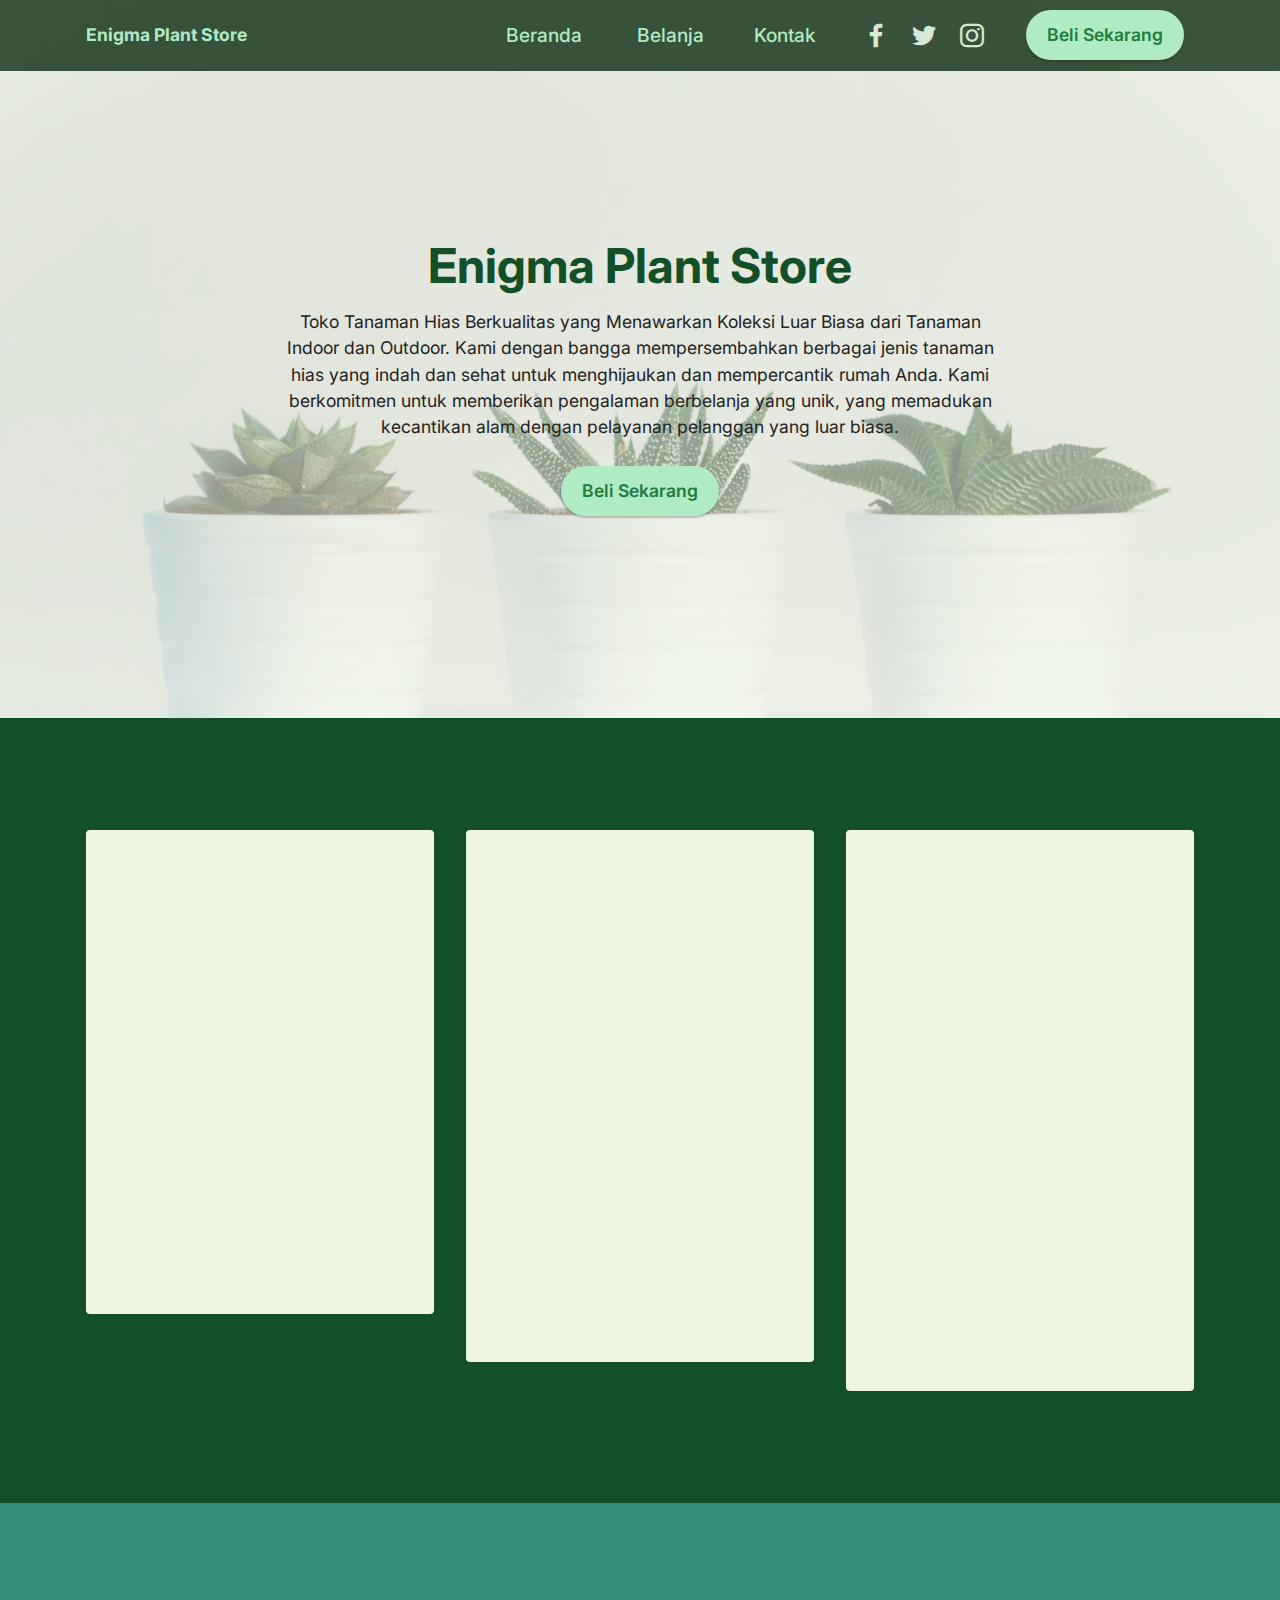
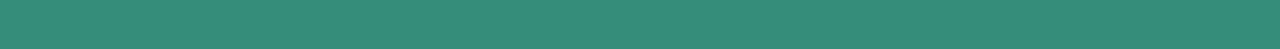
==== commit 33158219: "Update index.html" ====
--- a/index.html
+++ b/index.html
@@ -228,11 +228,6 @@
                         </div>
                     </div>
                 </div>
-                <div class="row row-copirayt">
-                    <p class="mbr-text mb-0 mbr-fonts-style mbr-white align-center display-7">
-                        © Copyright 2025 Mobirise. All Rights Reserved.
-                    </p>
-                </div>
             </div>
         </div>
     </section>
@@ -247,4 +242,4 @@
     <input name="animation" type="hidden">
 </body>
 
-</html>+</html>
